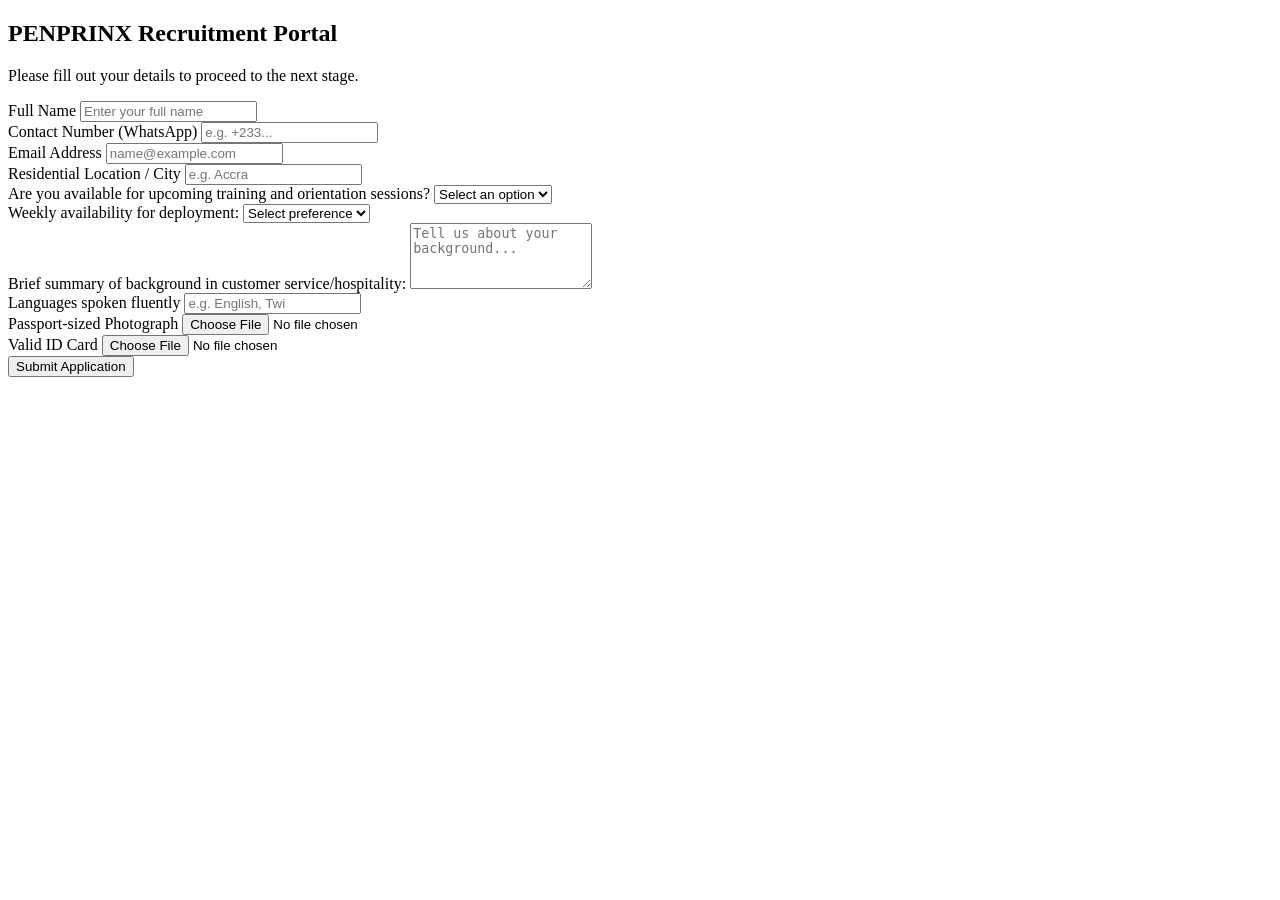
==== recruitment-form.html @ 3b73f0bb "Add files via upload" ====
<!DOCTYPE html>
<html lang="en">
<head>
    <meta charset="UTF-8">
    <meta name="viewport" content="width=device-width, initial-scale=1.0">
    <title>PENPRINX Next-Stage Recruitment Form</title>
    <link rel="stylesheet" href="style.css">
</head>
<body>

    <div class="form-container">
        <h2>PENPRINX Recruitment Portal</h2>
        <p class="subtitle">Please fill out your details to proceed to the next stage.</p>

        <form id="recruitmentForm" action="#" method="POST" enctype="multipart/form-data">
            
            <!-- Personal Information -->
            <div class="form-group">
                <label for="fullName">Full Name</label>
                <input type="text" id="fullName" name="fullName" required placeholder="Enter your full name">
            </div>

            <div class="form-group">
                <label for="phone">Contact Number (WhatsApp)</label>
                <input type="tel" id="phone" name="phone" required placeholder="e.g. +233...">
            </div>

            <div class="form-group">
                <label for="email">Email Address</label>
                <input type="email" id="email" name="email" required placeholder="name@example.com">
            </div>

            <div class="form-group">
                <label for="location">Residential Location / City</label>
                <input type="text" id="location" name="location" required placeholder="e.g. Accra">
            </div>

            <!-- Availability & Commitment -->
            <div class="form-group">
                <label for="availability">Are you available for upcoming training and orientation sessions?</label>
                <select id="availability" name="availability" required>
                    <option value="">Select an option</option>
                    <option value="Yes">Yes</option>
                    <option value="No">No</option>
                </select>
            </div>

            <div class="form-group">
                <label for="schedule">Weekly availability for deployment:</label>
                <select id="schedule" name="schedule" required>
                    <option value="">Select preference</option>
                    <option value="Weekdays">Weekdays</option>
                    <option value="Weekends">Weekends</option>
                    <option value="Full-time">Full-time</option>
                </select>
            </div>

            <!-- Experience & Skills -->
            <div class="form-group">
                <label for="experience">Brief summary of background in customer service/hospitality:</label>
                <textarea id="experience" name="experience" rows="4" placeholder="Tell us about your background..."></textarea>
            </div>

            <div class="form-group">
                <label for="languages">Languages spoken fluently</label>
                <input type="text" id="languages" name="languages" placeholder="e.g. English, Twi">
            </div>

            <!-- Verification Uploads -->
            <div class="form-group">
                <label for="photo">Passport-sized Photograph</label>
                <input type="file" id="photo" name="photo" accept="image/*" required>
            </div>

            <div class="form-group">
                <label for="idCard">Valid ID Card</label>
                <input type="file" id="idCard" name="idCard" accept=".pdf,image/*" required>
            </div>

            <button type="submit" class="submit-btn">Submit Application</button>
        </form>
    </div>

</body>
</html>
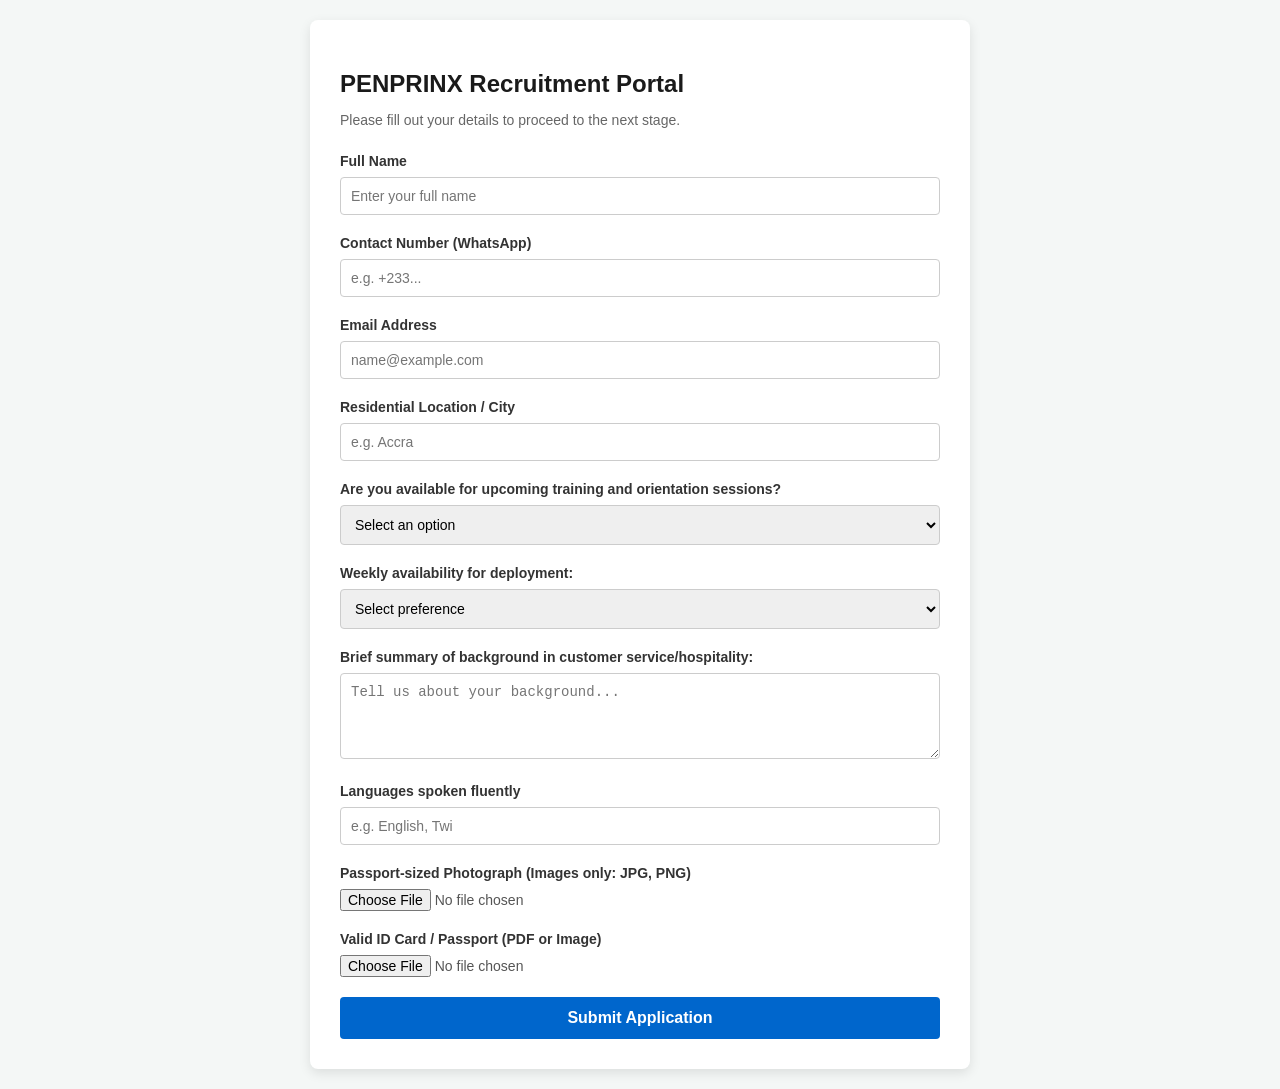
==== commit 1de536ef: "Add files via upload" ====
--- a/recruitment-form.html
+++ b/recruitment-form.html
@@ -12,9 +12,8 @@
         <h2>PENPRINX Recruitment Portal</h2>
         <p class="subtitle">Please fill out your details to proceed to the next stage.</p>
 
-        <form id="recruitmentForm" action="#" method="POST" enctype="multipart/form-data">
+        <form id="recruitmentForm" action="https://formspree.io/f/YOUR_FORMSPREE_ENDPOINT" method="POST" enctype="multipart/form-data">
             
-            <!-- Personal Information -->
             <div class="form-group">
                 <label for="fullName">Full Name</label>
                 <input type="text" id="fullName" name="fullName" required placeholder="Enter your full name">
@@ -28,6 +27,7 @@
             <div class="form-group">
                 <label for="email">Email Address</label>
                 <input type="email" id="email" name="email" required placeholder="name@example.com">
+                <span id="emailError" class="error-msg"></span>
             </div>
 
             <div class="form-group">
@@ -35,7 +35,6 @@
                 <input type="text" id="location" name="location" required placeholder="e.g. Accra">
             </div>
 
-            <!-- Availability & Commitment -->
             <div class="form-group">
                 <label for="availability">Are you available for upcoming training and orientation sessions?</label>
                 <select id="availability" name="availability" required>
@@ -55,7 +54,6 @@
                 </select>
             </div>
 
-            <!-- Experience & Skills -->
             <div class="form-group">
                 <label for="experience">Brief summary of background in customer service/hospitality:</label>
                 <textarea id="experience" name="experience" rows="4" placeholder="Tell us about your background..."></textarea>
@@ -66,20 +64,22 @@
                 <input type="text" id="languages" name="languages" placeholder="e.g. English, Twi">
             </div>
 
-            <!-- Verification Uploads -->
             <div class="form-group">
-                <label for="photo">Passport-sized Photograph</label>
-                <input type="file" id="photo" name="photo" accept="image/*" required>
+                <label for="photo">Passport-sized Photograph (Images only: JPG, PNG)</label>
+                <input type="file" id="photo" name="photo" accept="image/jpeg, image/png" required>
+                <span id="photoError" class="error-msg"></span>
             </div>
 
             <div class="form-group">
-                <label for="idCard">Valid ID Card</label>
-                <input type="file" id="idCard" name="idCard" accept=".pdf,image/*" required>
+                <label for="idCard">Valid ID Card / Passport (PDF or Image)</label>
+                <input type="file" id="idCard" name="idCard" accept=".pdf, image/jpeg, image/png" required>
+                <span id="idError" class="error-msg"></span>
             </div>
 
             <button type="submit" class="submit-btn">Submit Application</button>
         </form>
     </div>
 
+    <script src="script.js"></script>
 </body>
 </html>
--- a/style.css
+++ b/style.css
@@ -0,0 +1,88 @@
+body {
+    font-family: 'Segoe UI', Tahoma, Geneva, Verdana, sans-serif;
+    background-color: #f4f7f6;
+    margin: 0;
+    padding: 20px;
+    display: flex;
+    justify-content: center;
+    align-items: center;
+}
+
+.form-container {
+    background: #ffffff;
+    padding: 30px;
+    border-radius: 8px;
+    box-shadow: 0 4px 12px rgba(0, 0, 0, 0.1);
+    width: 100%;
+    max-width: 600px;
+}
+
+h2 {
+    color: #1a1a1a;
+    margin-bottom: 5px;
+}
+
+.subtitle {
+    color: #666;
+    font-size: 14px;
+    margin-bottom: 25px;
+}
+
+.form-group {
+    margin-bottom: 20px;
+}
+
+label {
+    display: block;
+    margin-bottom: 8px;
+    font-weight: 600;
+    color: #333;
+    font-size: 14px;
+}
+
+input[type="text"],
+input[type="tel"],
+input[type="email"],
+select,
+textarea {
+    width: 100%;
+    padding: 10px;
+    border: 1px solid #ccc;
+    border-radius: 4px;
+    font-size: 14px;
+    box-sizing: border-box;
+}
+
+input:focus, select:focus, textarea:focus {
+    border-color: #0066cc;
+    outline: none;
+}
+
+input[type="file"] {
+    font-size: 14px;
+    color: #555;
+}
+
+.submit-btn {
+    background-color: #0066cc;
+    color: white;
+    border: none;
+    padding: 12px 20px;
+    font-size: 16px;
+    font-weight: 600;
+    border-radius: 4px;
+    cursor: pointer;
+    width: 100%;
+    transition: background-color 0.2s;
+}
+
+.submit-btn:hover {
+    background-color: #004d99;
+}
+
+.error-msg {
+    color: #d9534f;
+    font-size: 12px;
+    margin-top: 4px;
+    display: block;
+}
